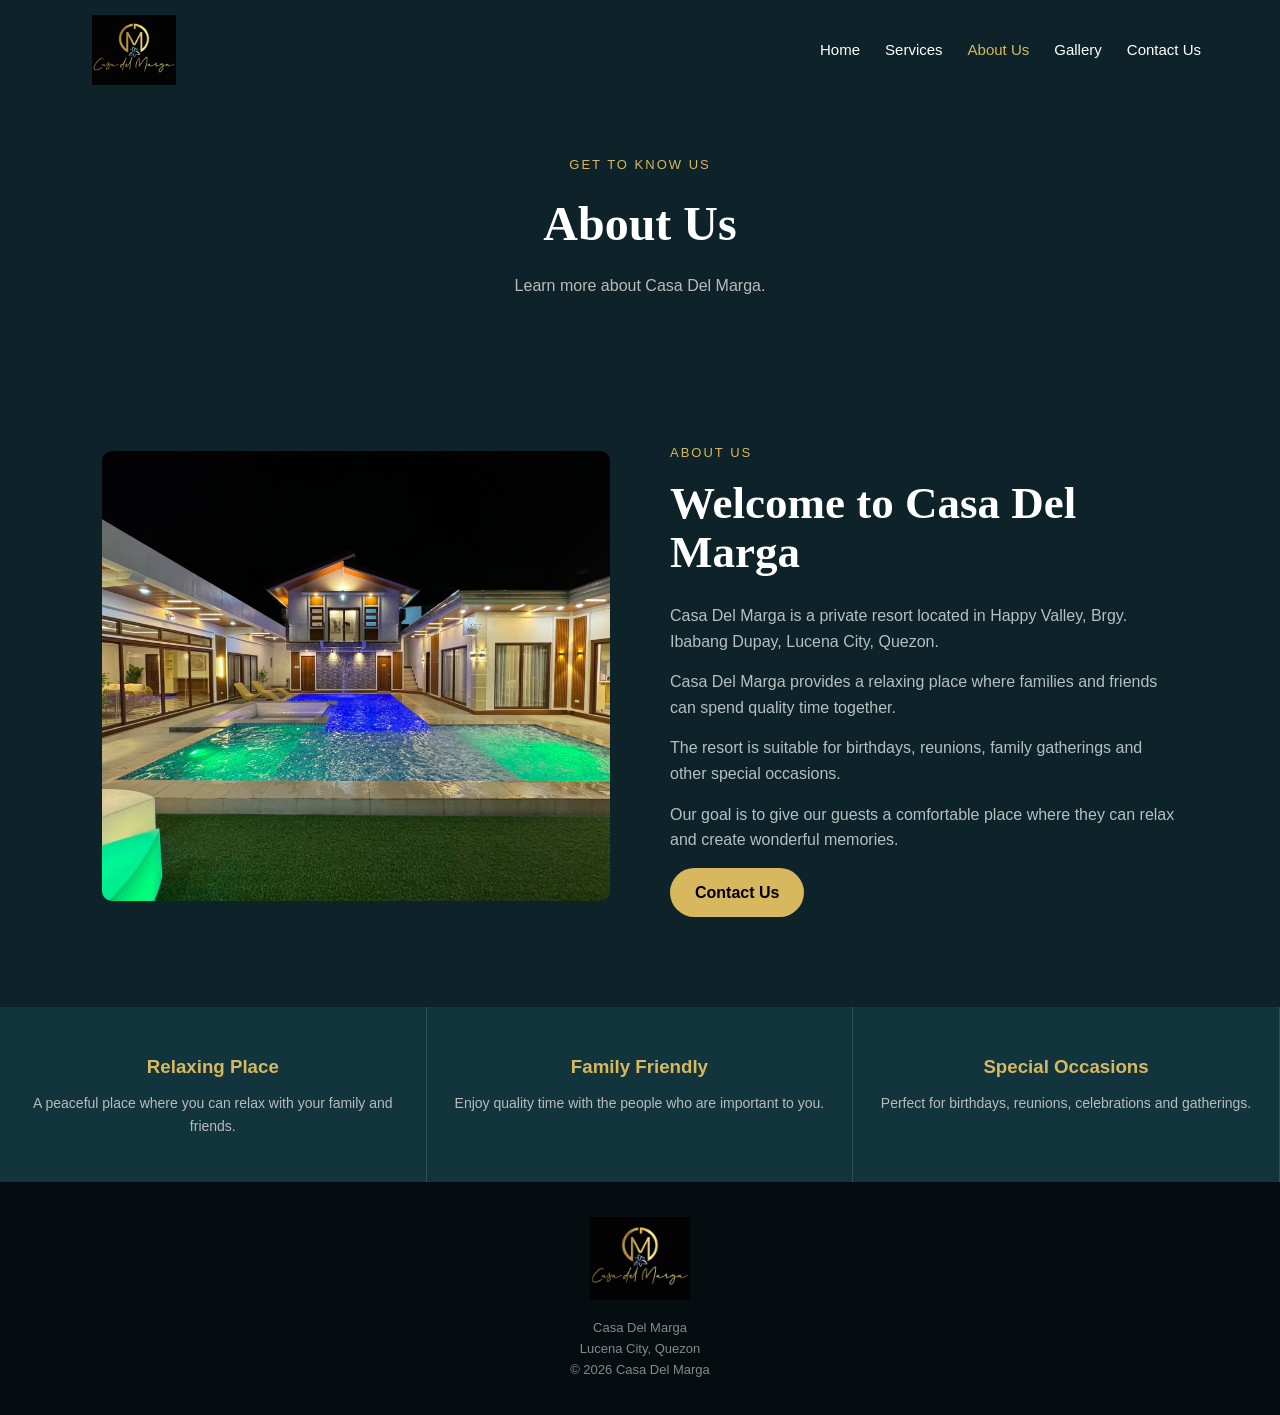
==== About.html @ 633581ae "My first published web, published by rio" ====
<!DOCTYPE html>
<html lang="en">
<head>
    <meta charset="UTF-8">
    <meta name="viewport" content="width=device-width, initial-scale=1.0">
    <title>Casa Del Marga | About Us</title>
    <link rel="stylesheet" href="CDM.css">
</head>
<body>

    <header>
        <nav>
            <img src="logo.png" class="logo" alt="Casa Del Marga Logo">

            <div class="links">
                <a href="CDM.html">Home</a>
                <a href="services.html">Services</a>
                <a href="about.html" class="active">About Us</a>
                <a href="gallery.html">Gallery</a>
                <a href="contact.html">Contact Us</a>
            </div>
        </nav>
    </header>

    <section class="page-banner">
        <p class="small-title">GET TO KNOW US</p>
        <h1>About Us</h1>
        <p>Learn more about Casa Del Marga.</p>
    </section>

    <section class="about">
        <div class="about-image">
            <img src="resort.jpg" alt="Casa Del Marga Resort">
        </div>

        <div class="about-text">
            <p class="small-title">ABOUT US</p>

            <h2>Welcome to Casa Del Marga</h2>

            <p>
                Casa Del Marga is a private resort located in
                Happy Valley, Brgy. Ibabang Dupay, Lucena City,
                Quezon.
            </p>

            <p>
                Casa Del Marga provides a relaxing place where
                families and friends can spend quality time together.
            </p>

            <p>
                The resort is suitable for birthdays, reunions,
                family gatherings and other special occasions.
            </p>

            <p>
                Our goal is to give our guests a comfortable place
                where they can relax and create wonderful memories.
            </p>

            <a href="contact.html" class="button">Contact Us</a>
        </div>
    </section>

    <section class="features">
        <div>
            <h3>Relaxing Place</h3>
            <p>A peaceful place where you can relax with your family and friends.</p>
        </div>

        <div>
            <h3>Family Friendly</h3>
            <p>Enjoy quality time with the people who are important to you.</p>
        </div>

        <div>
            <h3>Special Occasions</h3>
            <p>Perfect for birthdays, reunions, celebrations and gatherings.</p>
        </div>
    </section>

    <footer>
        <img src="logo.png" alt="Casa Del Marga Logo">
        <p>Casa Del Marga</p>
        <p>Lucena City, Quezon</p>
        <p>© 2026 Casa Del Marga</p>
    </footer>

</body>
</html>
---- CDM.css ----
/* =========================
   BASIC CSS
========================= */

* {
    margin: 0;
    padding: 0;
    box-sizing: border-box;
}

html {
    scroll-behavior: smooth;
}

body {
    font-family: Arial, sans-serif;
    background-color: #071419;
    color: white;
    line-height: 1.6;
}

img {
    max-width: 100%;
}


/* =========================
   HEADER
========================= */

header {
    position: absolute;
    top: 0;
    left: 0;
    width: 100%;
    z-index: 10;
}

nav {
    width: 90%;
    margin: auto;
    padding: 15px;
    display: flex;
    justify-content: space-between;
    align-items: center;
    gap: 20px;
}

.logo {
    width: 110px;
    height: 70px;
    object-fit: contain;
}

.links {
    display: flex;
    gap: 25px;
}

.links a {
    color: white;
    text-decoration: none;
    font-size: 15px;
}

.links a:hover,
.links a.active {
    color: #d8b85f;
}


/* =========================
   HOME
========================= */

.home {
    min-height: 100vh;
    display: flex;
    align-items: center;
    padding: 130px 10% 100px;

    background-image:
        linear-gradient(
            rgba(0, 0, 0, 0.60),
            rgba(0, 0, 0, 0.60)
        ),
        url("Pic.png");

    background-size: cover;
    background-position: center;
}

.home-text {
    max-width: 650px;
}

.small-title {
    color: #d8b85f;
    letter-spacing: 2px;
    font-size: 13px;
}

.home h1 {
    font-family: Georgia, serif;
    font-size: 70px;
    margin: 10px 0;
}

.home h2 {
    font-family: Georgia, serif;
    font-size: 35px;
    margin-bottom: 15px;
}

.home-text p:not(.small-title) {
    color: #dddddd;
    margin-bottom: 25px;
}

.button {
    display: inline-block;
    background-color: #d8b85f;
    color: black;
    padding: 12px 25px;
    border-radius: 25px;
    text-decoration: none;
    font-weight: bold;
}

.button:hover {
    background-color: #f0d477;
}


/* =========================
   INNER PAGE BANNER
========================= */

.page-banner {
    padding: 155px 8% 55px;
    text-align: center;
    background-color: #0d2229;
}

.page-banner h1 {
    font-family: Georgia, serif;
    font-size: 48px;
    margin: 10px 0;
}

.page-banner > p:last-child {
    color: #bbbbbb;
}


/* =========================
   SERVICES
========================= */

.services {
    padding: 80px 8%;
    text-align: center;
}

.services h2,
.gallery h2,
.contact h2 {
    font-family: Georgia, serif;
    font-size: 45px;
    margin-bottom: 10px;
}

.intro {
    color: #aaaaaa;
    margin-bottom: 40px;
}

.service-container {
    display: flex;
    justify-content: center;
    gap: 25px;
    flex-wrap: wrap;
}

.service {
    width: 300px;
    background-color: #10252c;
    border-radius: 10px;
    overflow: hidden;
    padding-bottom: 25px;
    transition: transform 0.3s;
}

.service:hover {
    transform: translateY(-5px);
}

.service img {
    width: 100%;
    height: 200px;
    object-fit: cover;
}

.service h3 {
    color: #d8b85f;
    font-family: Georgia, serif;
    font-size: 23px;
    margin: 20px 10px 10px;
}

.service p {
    color: #bbbbbb;
    padding: 0 20px;
    font-size: 14px;
}

.service h4 {
    margin-top: 15px;
    color: white;
}

.special {
    padding-top: 30px;
}

.star {
    font-size: 70px;
    color: #d8b85f;
}


/* =========================
   ABOUT
========================= */

.about {
    padding: 90px 8%;
    display: flex;
    align-items: center;
    gap: 60px;
    background-color: #0d2229;
}

.about-image {
    width: 50%;
}

.about-image img {
    width: 100%;
    height: 450px;
    object-fit: cover;
    border-radius: 10px;
}

.about-text {
    width: 50%;
}

.about-text h2 {
    font-family: Georgia, serif;
    font-size: 45px;
    line-height: 1.1;
    margin: 15px 0 25px;
}

.about-text p:not(.small-title) {
    color: #b5c0c0;
    margin-bottom: 15px;
}


/* =========================
   GALLERY
========================= */

.gallery {
    padding: 80px 8%;
    text-align: center;
}

.gallery-container {
    display: flex;
    justify-content: center;
    gap: 20px;
    flex-wrap: wrap;
}

.gallery-container img {
    width: 31%;
    height: 280px;
    object-fit: cover;
    border-radius: 10px;
    transition: opacity 0.3s;
}

.gallery-container img:hover {
    opacity: 0.8;
}


/* =========================
   FEATURES
========================= */

.features {
    display: flex;
    text-align: center;
    background-color: #12343c;
}

.features div {
    width: 33.33%;
    padding: 45px 25px;
    border-right: 1px solid #ffffff20;
}

.features h3 {
    color: #d8b85f;
    margin-bottom: 10px;
}

.features p {
    color: #bbbbbb;
    font-size: 14px;
}


/* =========================
   CONTACT
========================= */

.contact {
    padding: 90px 8%;
    text-align: center;
}

.contact > p {
    color: #aaaaaa;
    margin-bottom: 40px;
}

.contact-container {
    display: flex;
    justify-content: center;
    align-items: stretch;
    gap: 50px;
    text-align: left;
}

.contact-info,
.form {
    width: 45%;
    background-color: #10252c;
    padding: 30px;
    border-radius: 10px;
}

.contact-info h3,
.form h3 {
    font-family: Georgia, serif;
    font-size: 25px;
    margin-bottom: 20px;
}

.contact-info p {
    color: #bbbbbb;
    margin-bottom: 20px;
}


/* =========================
   FACEBOOK
========================= */

.facebook {
    display: inline-block;
    background-color: #1877f2;
    color: white;
    padding: 10px 20px;
    border-radius: 5px;
    text-decoration: none;
    margin-top: 5px;
}

.facebook:hover {
    background-color: #0d65d9;
}


/* =========================
   MESSAGE FORM
========================= */

.form label {
    display: block;
    margin-top: 10px;
    margin-bottom: 5px;
}

.form input,
.form textarea {
    width: 100%;
    padding: 10px;
    background-color: #071419;
    color: white;
    border: 1px solid #45585c;
    border-radius: 5px;
    font-family: Arial, sans-serif;
}

.form textarea {
    height: 100px;
    resize: vertical;
}

.form button {
    width: 100%;
    padding: 12px;
    margin-top: 15px;
    border: none;
    border-radius: 5px;
    background-color: #d8b85f;
    color: black;
    font-weight: bold;
    cursor: pointer;
}

.form button:hover {
    background-color: #f0d477;
}

#result {
    margin-top: 15px;
    text-align: center;
}


/* =========================
   FOOTER
========================= */

footer {
    background-color: #050d10;
    text-align: center;
    padding: 35px;
}

footer img {
    width: 100px;
    margin-bottom: 10px;
}

footer p {
    color: #888888;
    font-size: 13px;
}


/* =========================
   MOBILE / RESPONSIVE
========================= */

@media (max-width: 700px) {

    nav {
        width: 100%;
        padding: 10px 15px;
        flex-direction: column;
    }

    .logo {
        height: 55px;
    }

    .links {
        display: flex;
        justify-content: center;
        flex-wrap: wrap;
        gap: 10px 15px;
    }

    .links a {
        font-size: 13px;
    }

    .home {
        padding: 180px 25px 70px;
        min-height: 100vh;
    }

    .home h1 {
        font-size: 45px;
    }

    .home h2 {
        font-size: 27px;
    }

    .page-banner {
        padding: 180px 20px 45px;
    }

    .page-banner h1 {
        font-size: 38px;
    }

    .services,
    .gallery,
    .contact {
        padding: 60px 20px;
    }

    .services h2,
    .gallery h2,
    .contact h2 {
        font-size: 35px;
    }

    .service {
        width: 100%;
        max-width: 350px;
    }

    .about {
        flex-direction: column;
        padding: 60px 20px;
        gap: 30px;
    }

    .about-image,
    .about-text {
        width: 100%;
    }

    .about-image img {
        height: 300px;
    }

    .about-text h2 {
        font-size: 35px;
    }

    .gallery-container img {
        width: 100%;
        height: 280px;
    }

    .features {
        flex-direction: column;
    }

    .features div {
        width: 100%;
        border-right: none;
        border-bottom: 1px solid #ffffff20;
    }

    .contact-container {
        flex-direction: column;
        gap: 25px;
    }

    .contact-info,
    .form {
        width: 100%;
        padding: 20px;
    }

    footer {
        padding: 30px 15px;
    }
}
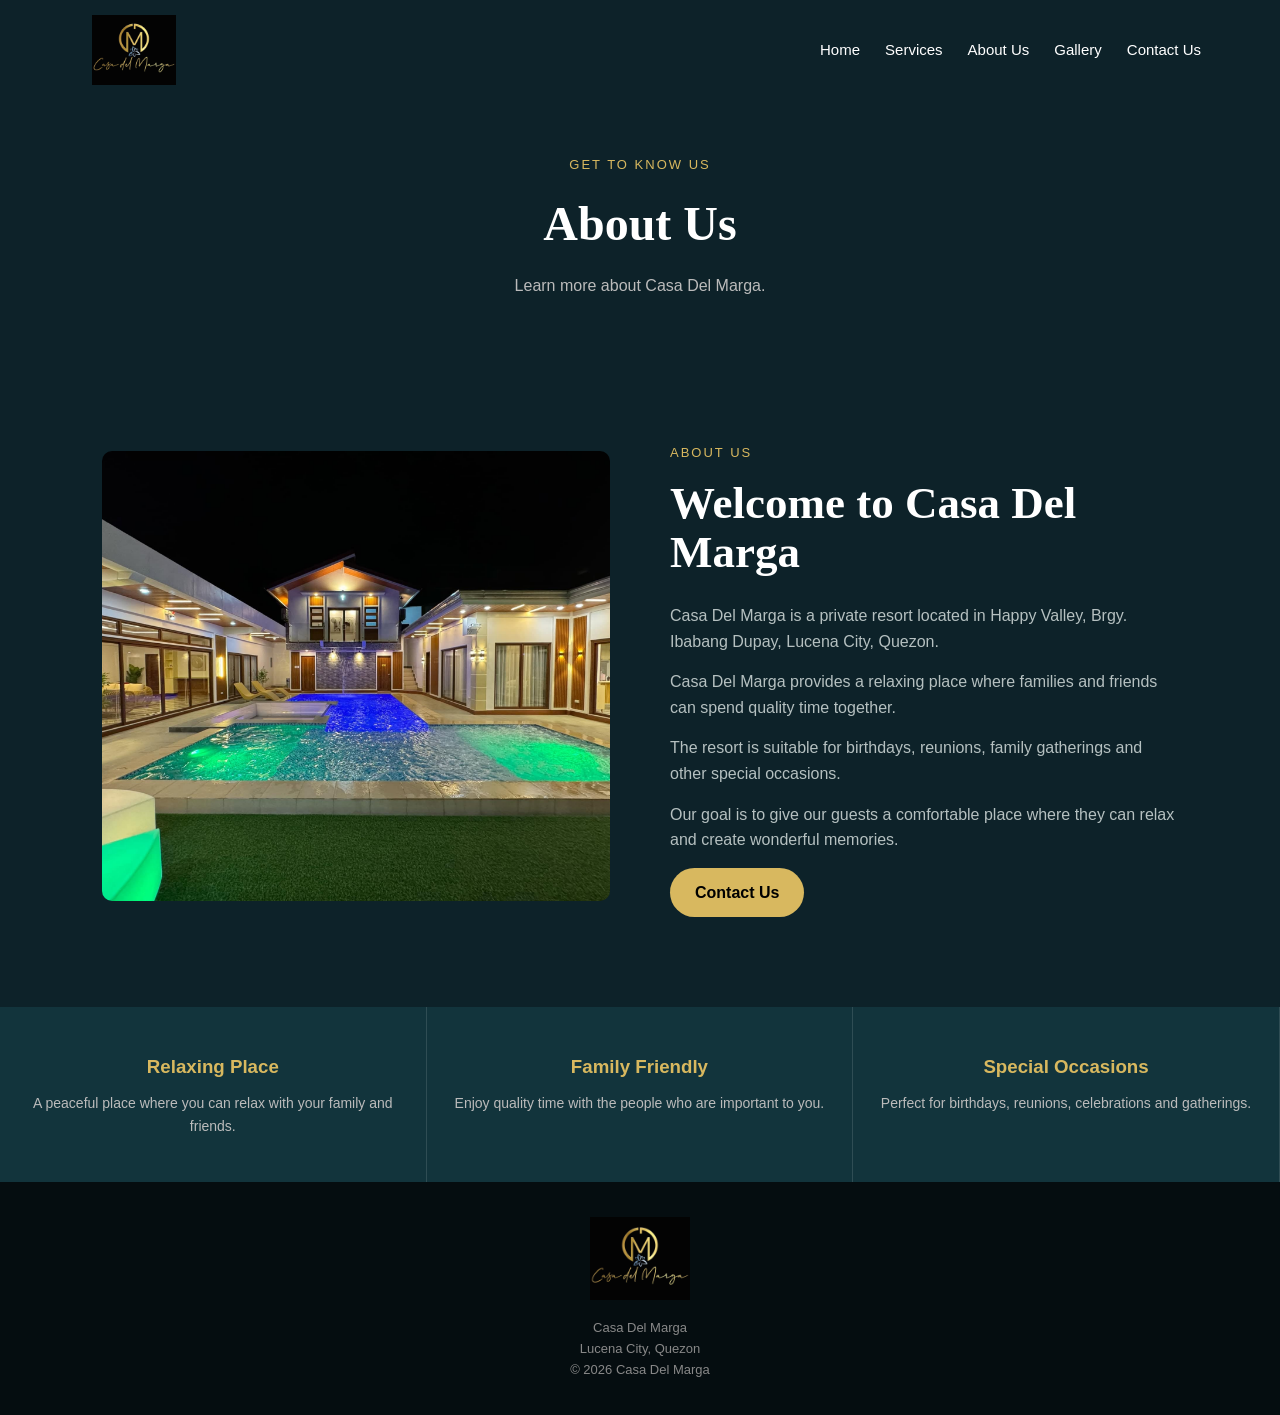
==== commit 7f9bd84f: "Second Commit" ====
--- a/About.html
+++ b/About.html
@@ -5,7 +5,7 @@
     <meta charset="UTF-8">
     <meta name="viewport" content="width=device-width, initial-scale=1.0">
     <title>Casa Del Marga | About Us</title>
-    <link rel="stylesheet" href="CDM.css">
+    <link rel="stylesheet" href="index.css">
 </head>
 <body>
 
@@ -14,11 +14,11 @@
             <img src="logo.png" class="logo" alt="Casa Del Marga Logo">
 
             <div class="links">
-                <a href="CDM.html">Home</a>
-                <a href="services.html">Services</a>
-                <a href="about.html" class="active">About Us</a>
-                <a href="gallery.html">Gallery</a>
-                <a href="contact.html">Contact Us</a>
+                <a href="index.html">Home</a>
+                <a href="Services.html">Services</a>
+                <a href="About.html">About Us</a>
+                <a href="Gallery.html">Gallery</a>
+                <a href="Contact.html">Contact Us</a>
             </div>
         </nav>
     </header>
--- a/index.css
+++ b/index.css
@@ -0,0 +1,573 @@
+
+/* =========================
+   BASIC CSS
+========================= */
+
+* {
+    margin: 0;
+    padding: 0;
+    box-sizing: border-box;
+}
+
+html {
+    scroll-behavior: smooth;
+}
+
+body {
+    font-family: Arial, sans-serif;
+    background-color: #071419;
+    color: white;
+    line-height: 1.6;
+}
+
+img {
+    max-width: 100%;
+}
+
+
+/* =========================
+   HEADER
+========================= */
+
+header {
+    position: absolute;
+    top: 0;
+    left: 0;
+    width: 100%;
+    z-index: 10;
+}
+
+nav {
+    width: 90%;
+    margin: auto;
+    padding: 15px;
+    display: flex;
+    justify-content: space-between;
+    align-items: center;
+    gap: 20px;
+}
+
+.logo {
+    width: 110px;
+    height: 70px;
+    object-fit: contain;
+}
+
+.links {
+    display: flex;
+    gap: 25px;
+}
+
+.links a {
+    color: white;
+    text-decoration: none;
+    font-size: 15px;
+}
+
+.links a:hover,
+.links a.active {
+    color: #d8b85f;
+}
+
+
+/* =========================
+   HOME
+========================= */
+
+.home {
+    min-height: 100vh;
+    display: flex;
+    align-items: center;
+    padding: 130px 10% 100px;
+
+    background-image:
+        linear-gradient(
+            rgba(0, 0, 0, 0.60),
+            rgba(0, 0, 0, 0.60)
+        ),
+        url("Pic.png");
+
+    background-size: cover;
+    background-position: center;
+}
+
+.home-text {
+    max-width: 650px;
+}
+
+.small-title {
+    color: #d8b85f;
+    letter-spacing: 2px;
+    font-size: 13px;
+}
+
+.home h1 {
+    font-family: Georgia, serif;
+    font-size: 70px;
+    margin: 10px 0;
+}
+
+.home h2 {
+    font-family: Georgia, serif;
+    font-size: 35px;
+    margin-bottom: 15px;
+}
+
+.home-text p:not(.small-title) {
+    color: #dddddd;
+    margin-bottom: 25px;
+}
+
+.button {
+    display: inline-block;
+    background-color: #d8b85f;
+    color: black;
+    padding: 12px 25px;
+    border-radius: 25px;
+    text-decoration: none;
+    font-weight: bold;
+}
+
+.button:hover {
+    background-color: #f0d477;
+}
+
+
+/* =========================
+   INNER PAGE BANNER
+========================= */
+
+.page-banner {
+    padding: 155px 8% 55px;
+    text-align: center;
+    background-color: #0d2229;
+}
+
+.page-banner h1 {
+    font-family: Georgia, serif;
+    font-size: 48px;
+    margin: 10px 0;
+}
+
+.page-banner > p:last-child {
+    color: #bbbbbb;
+}
+
+
+/* =========================
+   SERVICES
+========================= */
+
+.services {
+    padding: 80px 8%;
+    text-align: center;
+}
+
+.services h2,
+.gallery h2,
+.contact h2 {
+    font-family: Georgia, serif;
+    font-size: 45px;
+    margin-bottom: 10px;
+}
+
+.intro {
+    color: #aaaaaa;
+    margin-bottom: 40px;
+}
+
+.service-container {
+    display: flex;
+    justify-content: center;
+    gap: 25px;
+    flex-wrap: wrap;
+}
+
+.service {
+    width: 300px;
+    background-color: #10252c;
+    border-radius: 10px;
+    overflow: hidden;
+    padding-bottom: 25px;
+    transition: transform 0.3s;
+}
+
+.service:hover {
+    transform: translateY(-5px);
+}
+
+.service img {
+    width: 100%;
+    height: 200px;
+    object-fit: cover;
+}
+
+.service h3 {
+    color: #d8b85f;
+    font-family: Georgia, serif;
+    font-size: 23px;
+    margin: 20px 10px 10px;
+}
+
+.service p {
+    color: #bbbbbb;
+    padding: 0 20px;
+    font-size: 14px;
+}
+
+.service h4 {
+    margin-top: 15px;
+    color: white;
+}
+
+.special {
+    padding-top: 30px;
+}
+
+.star {
+    font-size: 70px;
+    color: #d8b85f;
+}
+
+
+/* =========================
+   ABOUT
+========================= */
+
+.about {
+    padding: 90px 8%;
+    display: flex;
+    align-items: center;
+    gap: 60px;
+    background-color: #0d2229;
+}
+
+.about-image {
+    width: 50%;
+}
+
+.about-image img {
+    width: 100%;
+    height: 450px;
+    object-fit: cover;
+    border-radius: 10px;
+}
+
+.about-text {
+    width: 50%;
+}
+
+.about-text h2 {
+    font-family: Georgia, serif;
+    font-size: 45px;
+    line-height: 1.1;
+    margin: 15px 0 25px;
+}
+
+.about-text p:not(.small-title) {
+    color: #b5c0c0;
+    margin-bottom: 15px;
+}
+
+
+/* =========================
+   GALLERY
+========================= */
+
+.gallery {
+    padding: 80px 8%;
+    text-align: center;
+}
+
+.gallery-container {
+    display: flex;
+    justify-content: center;
+    gap: 20px;
+    flex-wrap: wrap;
+}
+
+.gallery-container img {
+    width: 31%;
+    height: 280px;
+    object-fit: cover;
+    border-radius: 10px;
+    transition: opacity 0.3s;
+}
+
+.gallery-container img:hover {
+    opacity: 0.8;
+}
+
+
+/* =========================
+   FEATURES
+========================= */
+
+.features {
+    display: flex;
+    text-align: center;
+    background-color: #12343c;
+}
+
+.features div {
+    width: 33.33%;
+    padding: 45px 25px;
+    border-right: 1px solid #ffffff20;
+}
+
+.features h3 {
+    color: #d8b85f;
+    margin-bottom: 10px;
+}
+
+.features p {
+    color: #bbbbbb;
+    font-size: 14px;
+}
+
+
+/* =========================
+   CONTACT
+========================= */
+
+.contact {
+    padding: 90px 8%;
+    text-align: center;
+}
+
+.contact > p {
+    color: #aaaaaa;
+    margin-bottom: 40px;
+}
+
+.contact-container {
+    display: flex;
+    justify-content: center;
+    align-items: stretch;
+    gap: 50px;
+    text-align: left;
+}
+
+.contact-info,
+.form {
+    width: 45%;
+    background-color: #10252c;
+    padding: 30px;
+    border-radius: 10px;
+}
+
+.contact-info h3,
+.form h3 {
+    font-family: Georgia, serif;
+    font-size: 25px;
+    margin-bottom: 20px;
+}
+
+.contact-info p {
+    color: #bbbbbb;
+    margin-bottom: 20px;
+}
+
+
+/* =========================
+   FACEBOOK
+========================= */
+
+.facebook {
+    display: inline-block;
+    background-color: #1877f2;
+    color: white;
+    padding: 10px 20px;
+    border-radius: 5px;
+    text-decoration: none;
+    margin-top: 5px;
+}
+
+.facebook:hover {
+    background-color: #0d65d9;
+}
+
+
+/* =========================
+   MESSAGE FORM
+========================= */
+
+.form label {
+    display: block;
+    margin-top: 10px;
+    margin-bottom: 5px;
+}
+
+.form input,
+.form textarea {
+    width: 100%;
+    padding: 10px;
+    background-color: #071419;
+    color: white;
+    border: 1px solid #45585c;
+    border-radius: 5px;
+    font-family: Arial, sans-serif;
+}
+
+.form textarea {
+    height: 100px;
+    resize: vertical;
+}
+
+.form button {
+    width: 100%;
+    padding: 12px;
+    margin-top: 15px;
+    border: none;
+    border-radius: 5px;
+    background-color: #d8b85f;
+    color: black;
+    font-weight: bold;
+    cursor: pointer;
+}
+
+.form button:hover {
+    background-color: #f0d477;
+}
+
+#result {
+    margin-top: 15px;
+    text-align: center;
+}
+
+
+/* =========================
+   FOOTER
+========================= */
+
+footer {
+    background-color: #050d10;
+    text-align: center;
+    padding: 35px;
+}
+
+footer img {
+    width: 100px;
+    margin-bottom: 10px;
+}
+
+footer p {
+    color: #888888;
+    font-size: 13px;
+}
+
+
+/* =========================
+   MOBILE / RESPONSIVE
+========================= */
+
+@media (max-width: 700px) {
+
+    nav {
+        width: 100%;
+        padding: 10px 15px;
+        flex-direction: column;
+    }
+
+    .logo {
+        height: 55px;
+    }
+
+    .links {
+        display: flex;
+        justify-content: center;
+        flex-wrap: wrap;
+        gap: 10px 15px;
+    }
+
+    .links a {
+        font-size: 13px;
+    }
+
+    .home {
+        padding: 180px 25px 70px;
+        min-height: 100vh;
+    }
+
+    .home h1 {
+        font-size: 45px;
+    }
+
+    .home h2 {
+        font-size: 27px;
+    }
+
+    .page-banner {
+        padding: 180px 20px 45px;
+    }
+
+    .page-banner h1 {
+        font-size: 38px;
+    }
+
+    .services,
+    .gallery,
+    .contact {
+        padding: 60px 20px;
+    }
+
+    .services h2,
+    .gallery h2,
+    .contact h2 {
+        font-size: 35px;
+    }
+
+    .service {
+        width: 100%;
+        max-width: 350px;
+    }
+
+    .about {
+        flex-direction: column;
+        padding: 60px 20px;
+        gap: 30px;
+    }
+
+    .about-image,
+    .about-text {
+        width: 100%;
+    }
+
+    .about-image img {
+        height: 300px;
+    }
+
+    .about-text h2 {
+        font-size: 35px;
+    }
+
+    .gallery-container img {
+        width: 100%;
+        height: 280px;
+    }
+
+    .features {
+        flex-direction: column;
+    }
+
+    .features div {
+        width: 100%;
+        border-right: none;
+        border-bottom: 1px solid #ffffff20;
+    }
+
+    .contact-container {
+        flex-direction: column;
+        gap: 25px;
+    }
+
+    .contact-info,
+    .form {
+        width: 100%;
+        padding: 20px;
+    }
+
+    footer {
+        padding: 30px 15px;
+    }
+}
